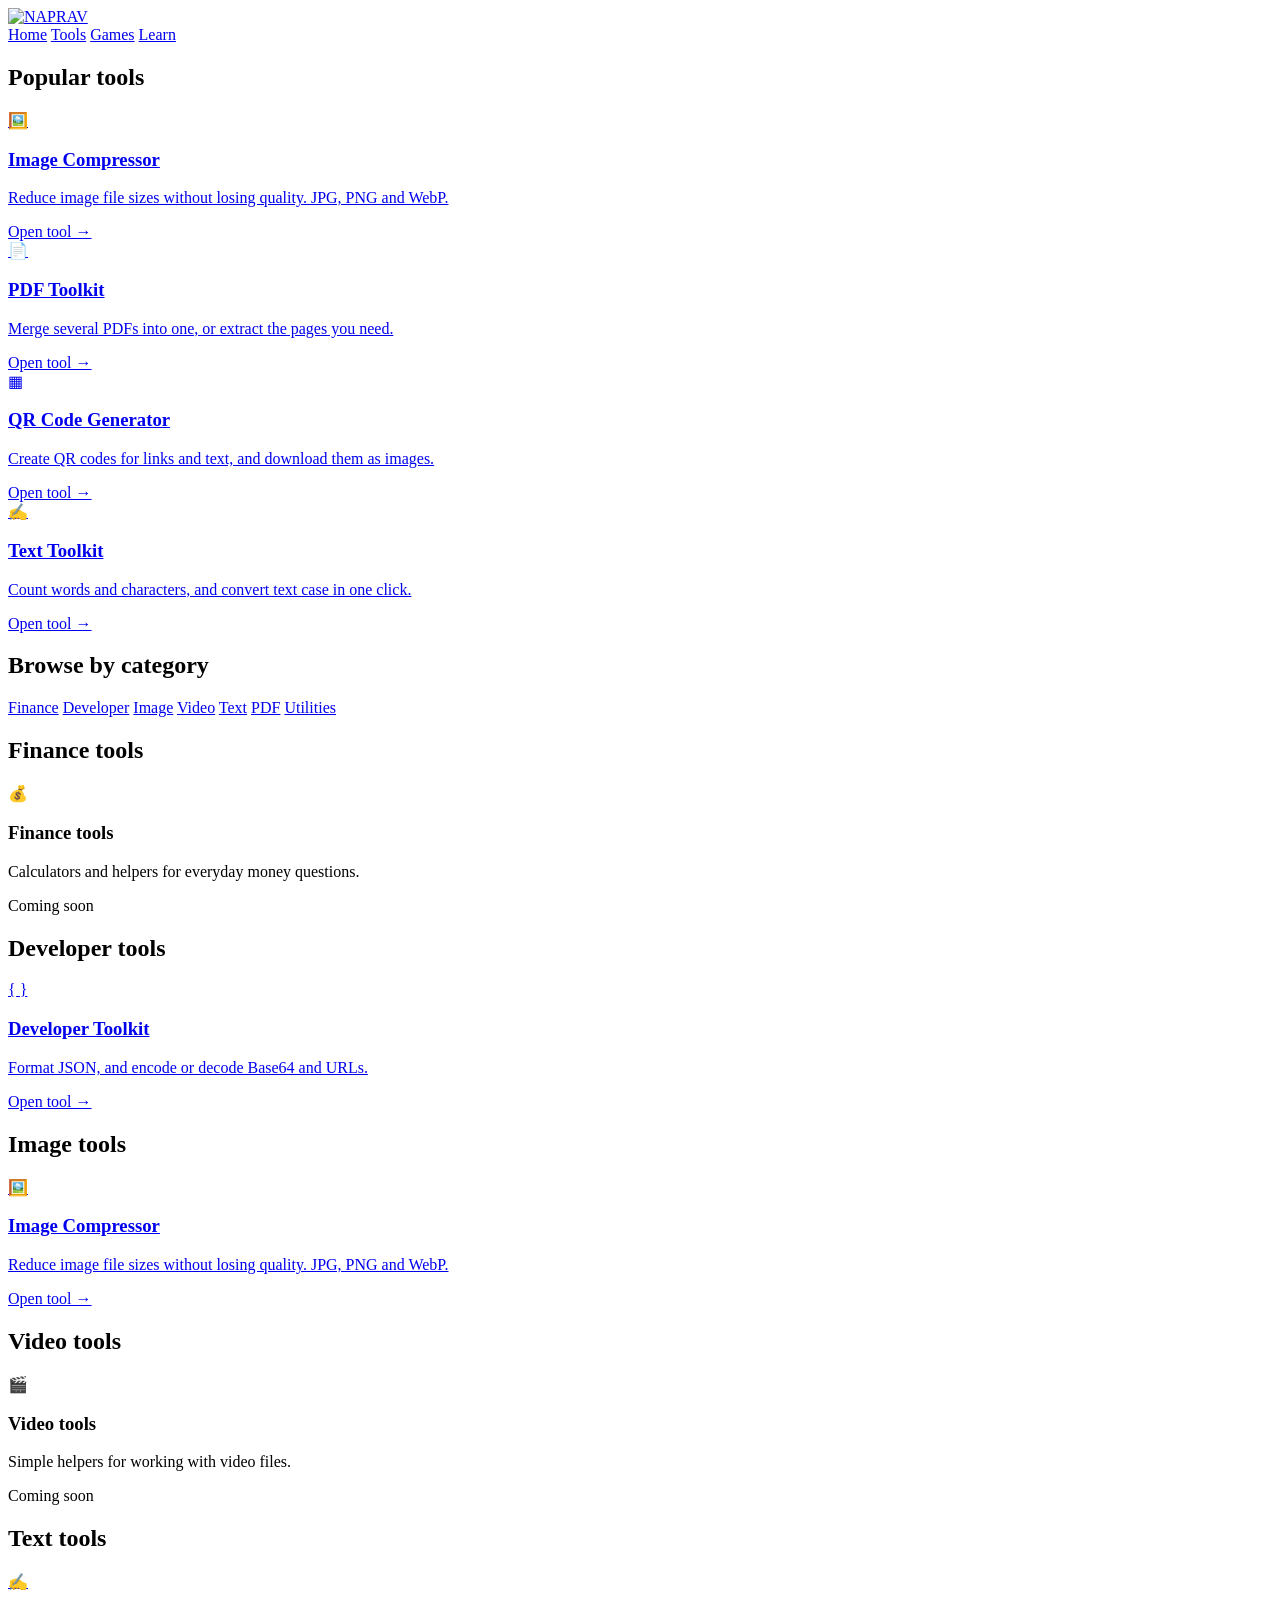
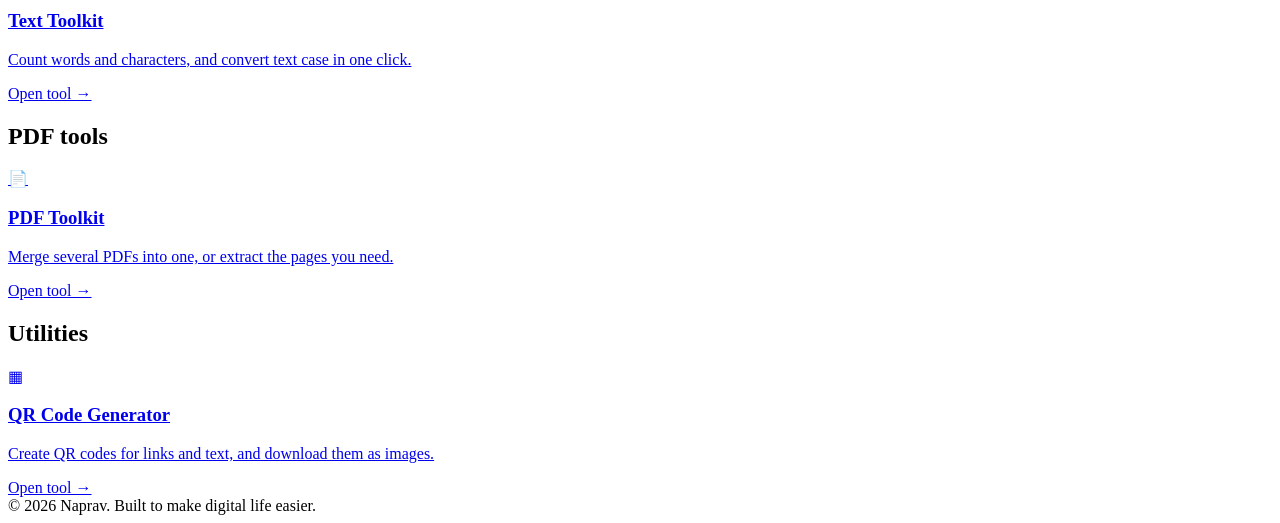
==== public/tools/index.html @ 21457ef4 "Create index.html" ====
<!DOCTYPE html>
<html lang="en">
<head>
<meta charset="UTF-8">
<meta name="viewport" content="width=device-width, initial-scale=1.0">
<meta name="description" content="Free online tools from NAPRAV: image compressor, PDF toolkit, QR code generator, text toolkit and developer tools. Fast, private, no sign-up.">
<meta name="theme-color" content="#0b0d12">
<title>Free Online Tools - NAPRAV</title>
<link rel="stylesheet" href="/style.css">
</head>
<body>
<header class="site-header">
  <a class="brand" href="/" aria-label="NAPRAV home">
    <span class="badge"><img src="/logo.png" alt="NAPRAV"></span>
  </a>
  <nav>
    <a href="/">Home</a>
    <a class="active" href="/tools/">Tools</a>
    <a href="/games/">Games</a>
    <a href="/learn/">Learn</a>
  </nav>
</header>

<main class="wrap">
  <h2>Popular tools</h2>
  <div class="grid">
    <a class="card" href="/tools/image-compressor/">
      <div class="icon">🖼️</div>
      <h3>Image Compressor</h3>
      <p>Reduce image file sizes without losing quality. JPG, PNG and WebP.</p>
      <span class="open">Open tool &rarr;</span>
    </a>
    <a class="card" href="/tools/pdf-toolkit/">
      <div class="icon">📄</div>
      <h3>PDF Toolkit</h3>
      <p>Merge several PDFs into one, or extract the pages you need.</p>
      <span class="open">Open tool &rarr;</span>
    </a>
    <a class="card" href="/tools/qr-code-generator/">
      <div class="icon">▦</div>
      <h3>QR Code Generator</h3>
      <p>Create QR codes for links and text, and download them as images.</p>
      <span class="open">Open tool &rarr;</span>
    </a>
    <a class="card" href="/tools/text-toolkit/">
      <div class="icon">✍️</div>
      <h3>Text Toolkit</h3>
      <p>Count words and characters, and convert text case in one click.</p>
      <span class="open">Open tool &rarr;</span>
    </a>
  </div>

  <h2>Browse by category</h2>
  <div class="chips">
    <a class="chip" href="#finance">Finance</a>
    <a class="chip" href="#developer">Developer</a>
    <a class="chip" href="#image">Image</a>
    <a class="chip" href="#video">Video</a>
    <a class="chip" href="#text">Text</a>
    <a class="chip" href="#pdf">PDF</a>
    <a class="chip" href="#utilities">Utilities</a>
  </div>

  <h2 id="finance">Finance tools</h2>
  <div class="grid">
    <div class="card">
      <div class="icon">💰</div>
      <h3>Finance tools</h3>
      <p>Calculators and helpers for everyday money questions.</p>
      <span class="soon">Coming soon</span>
    </div>
  </div>

  <h2 id="developer">Developer tools</h2>
  <div class="grid">
    <a class="card" href="/tools/developer-toolkit/">
      <div class="icon">{ }</div>
      <h3>Developer Toolkit</h3>
      <p>Format JSON, and encode or decode Base64 and URLs.</p>
      <span class="open">Open tool &rarr;</span>
    </a>
  </div>

  <h2 id="image">Image tools</h2>
  <div class="grid">
    <a class="card" href="/tools/image-compressor/">
      <div class="icon">🖼️</div>
      <h3>Image Compressor</h3>
      <p>Reduce image file sizes without losing quality. JPG, PNG and WebP.</p>
      <span class="open">Open tool &rarr;</span>
    </a>
  </div>
    <h2 id="video">Video tools</h2>
  <div class="grid">
    <div class="card">
      <div class="icon">🎬</div>
      <h3>Video tools</h3>
      <p>Simple helpers for working with video files.</p>
      <span class="soon">Coming soon</span>
    </div>
  </div>

  <h2 id="text">Text tools</h2>
  <div class="grid">
    <a class="card" href="/tools/text-toolkit/">
      <div class="icon">✍️</div>
      <h3>Text Toolkit</h3>
      <p>Count words and characters, and convert text case in one click.</p>
      <span class="open">Open tool &rarr;</span>
    </a>
  </div>

  <h2 id="pdf">PDF tools</h2>
  <div class="grid">
    <a class="card" href="/tools/pdf-toolkit/">
      <div class="icon">📄</div>
      <h3>PDF Toolkit</h3>
      <p>Merge several PDFs into one, or extract the pages you need.</p>
      <span class="open">Open tool &rarr;</span>
    </a>
  </div>

  <h2 id="utilities">Utilities</h2>
  <div class="grid">
    <a class="card" href="/tools/qr-code-generator/">
      <div class="icon">▦</div>
      <h3>QR Code Generator</h3>
      <p>Create QR codes for links and text, and download them as images.</p>
      <span class="open">Open tool &rarr;</span>
    </a>
  </div>
</main>

<footer>© 2026 Naprav. Built to make digital life easier.</footer>
</body>
</html>
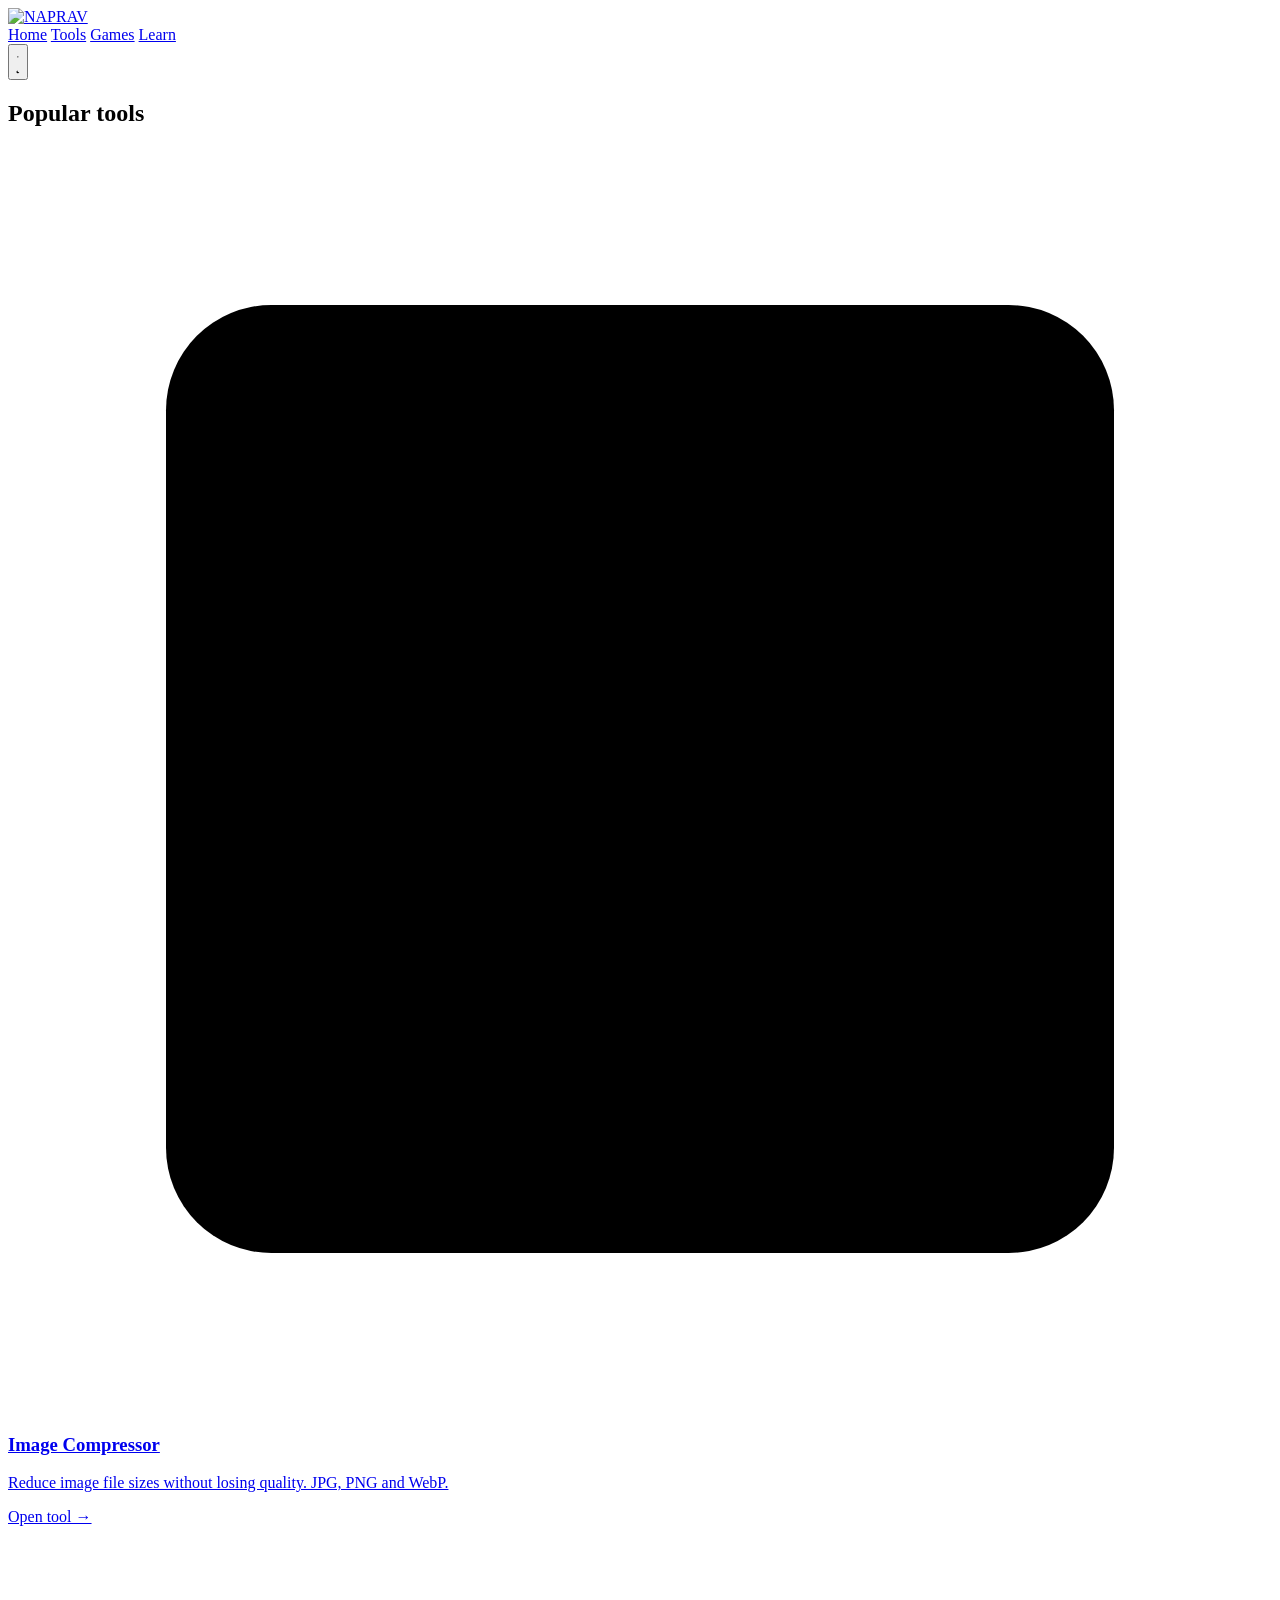
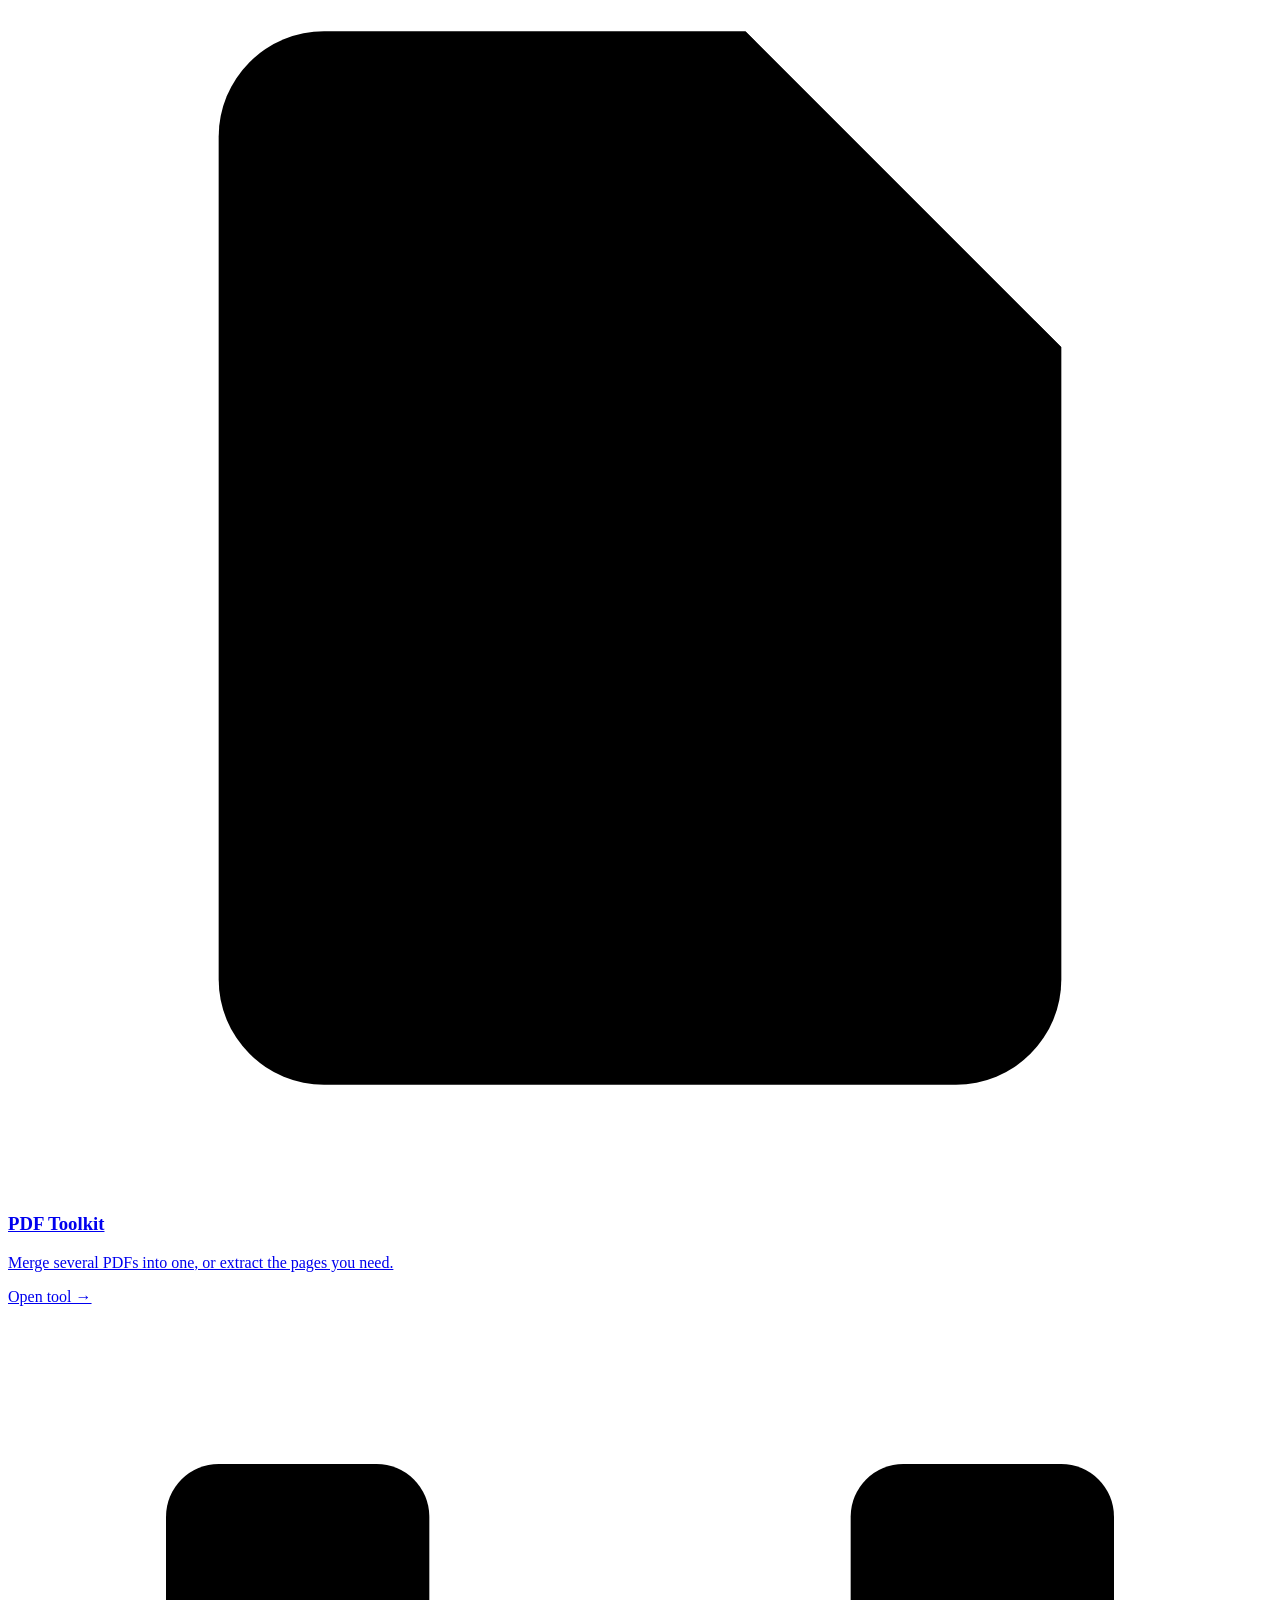
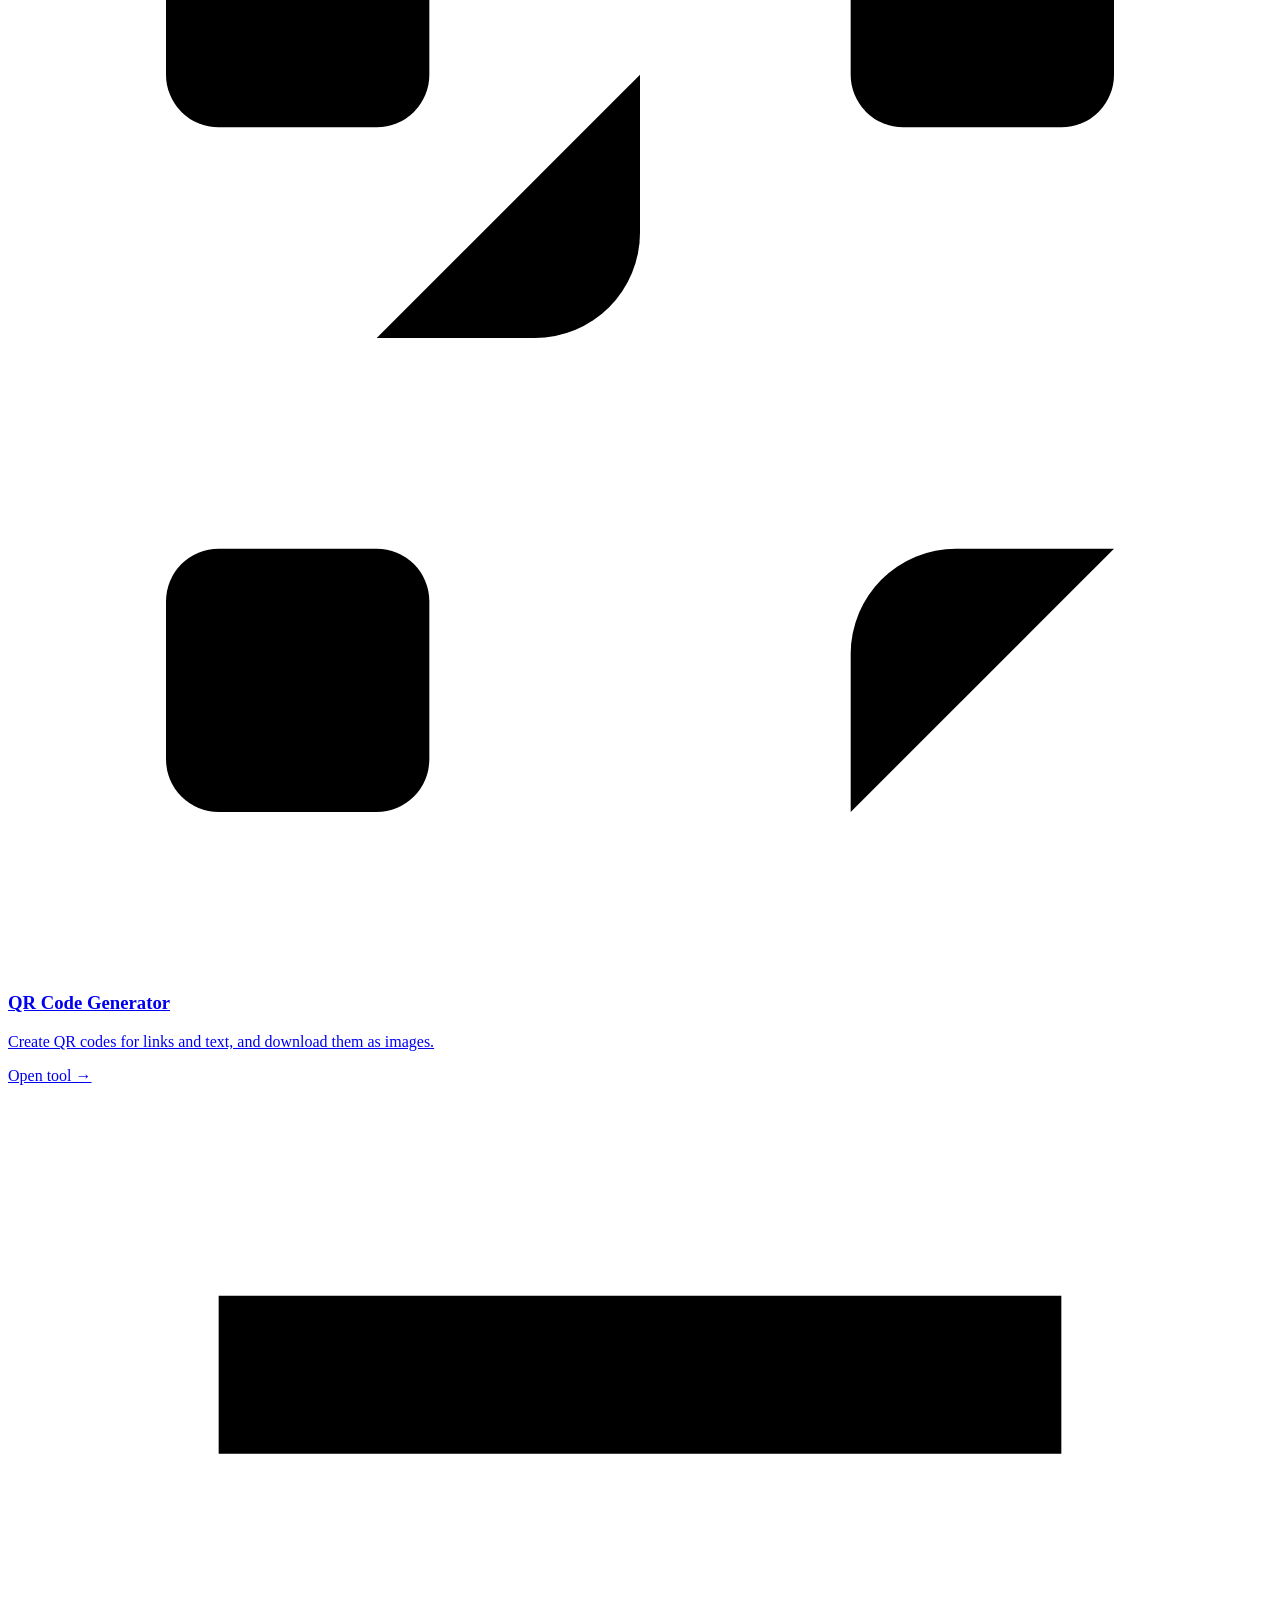
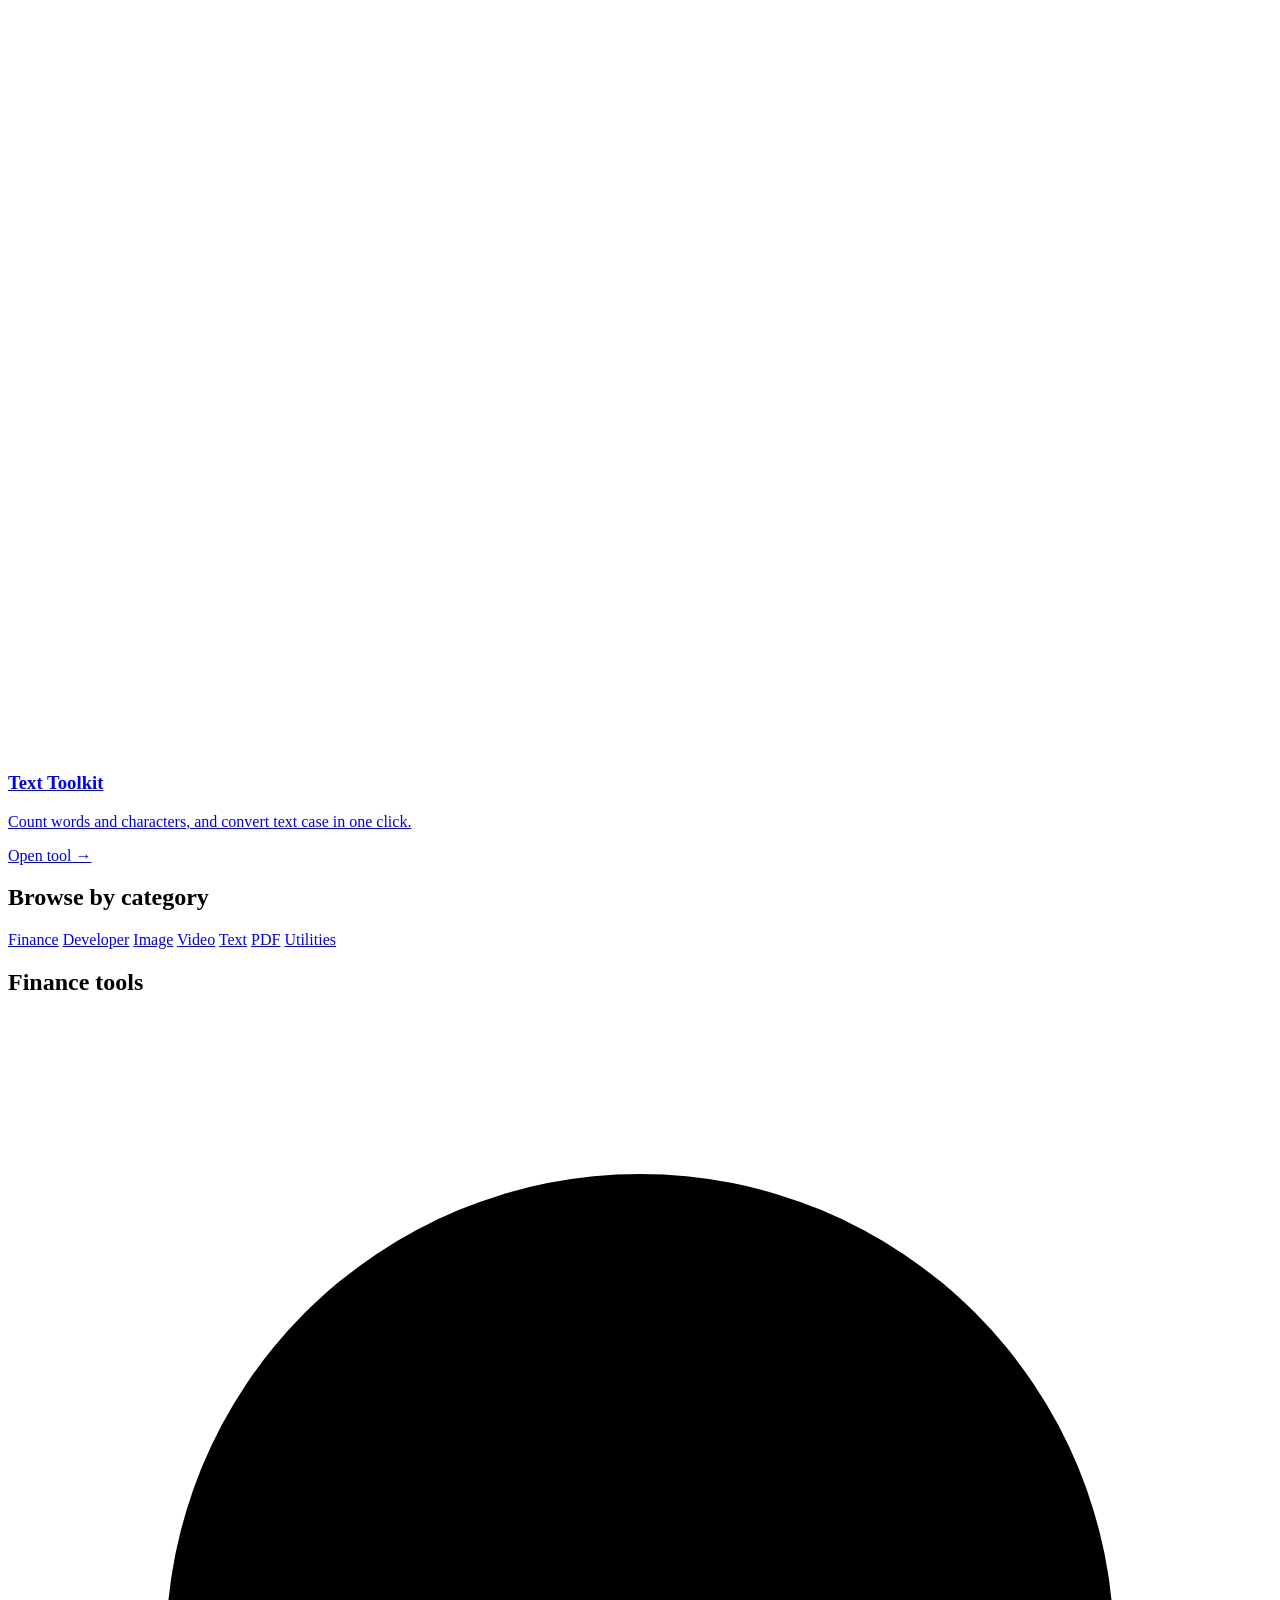
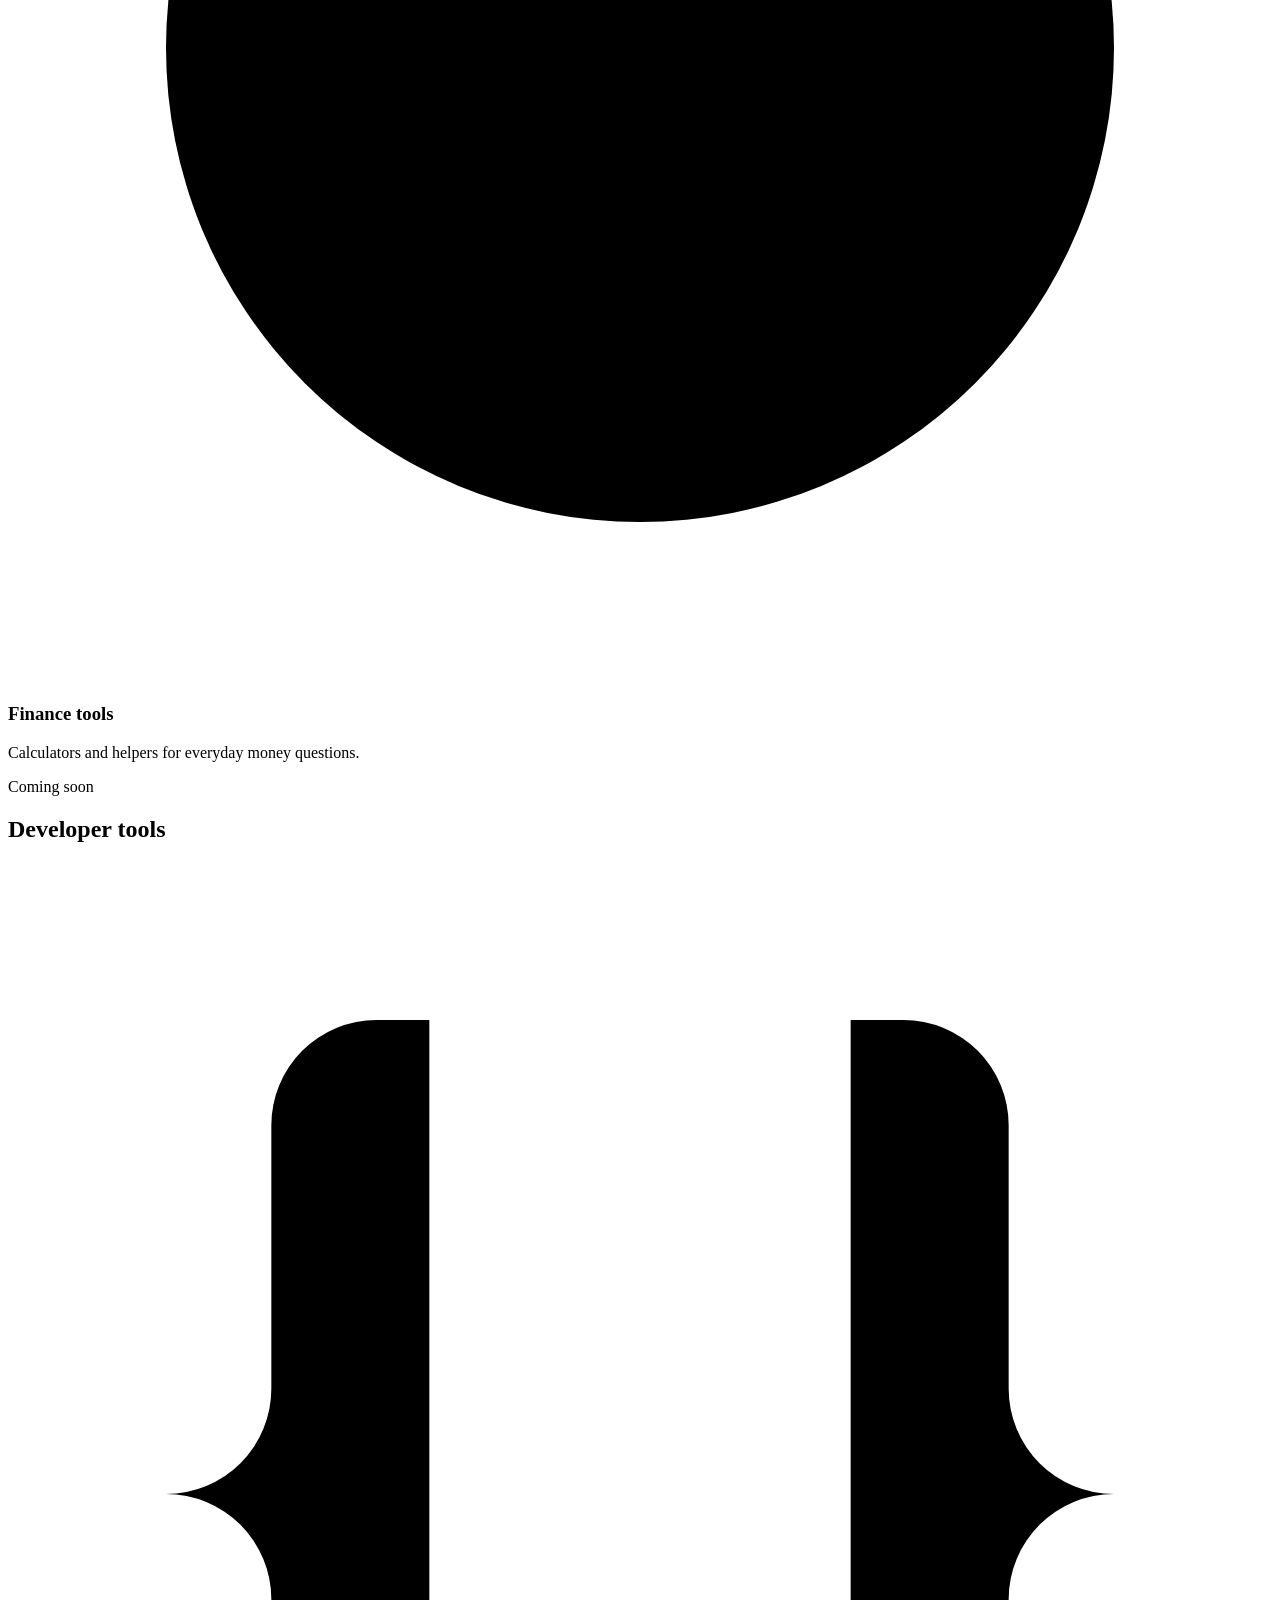
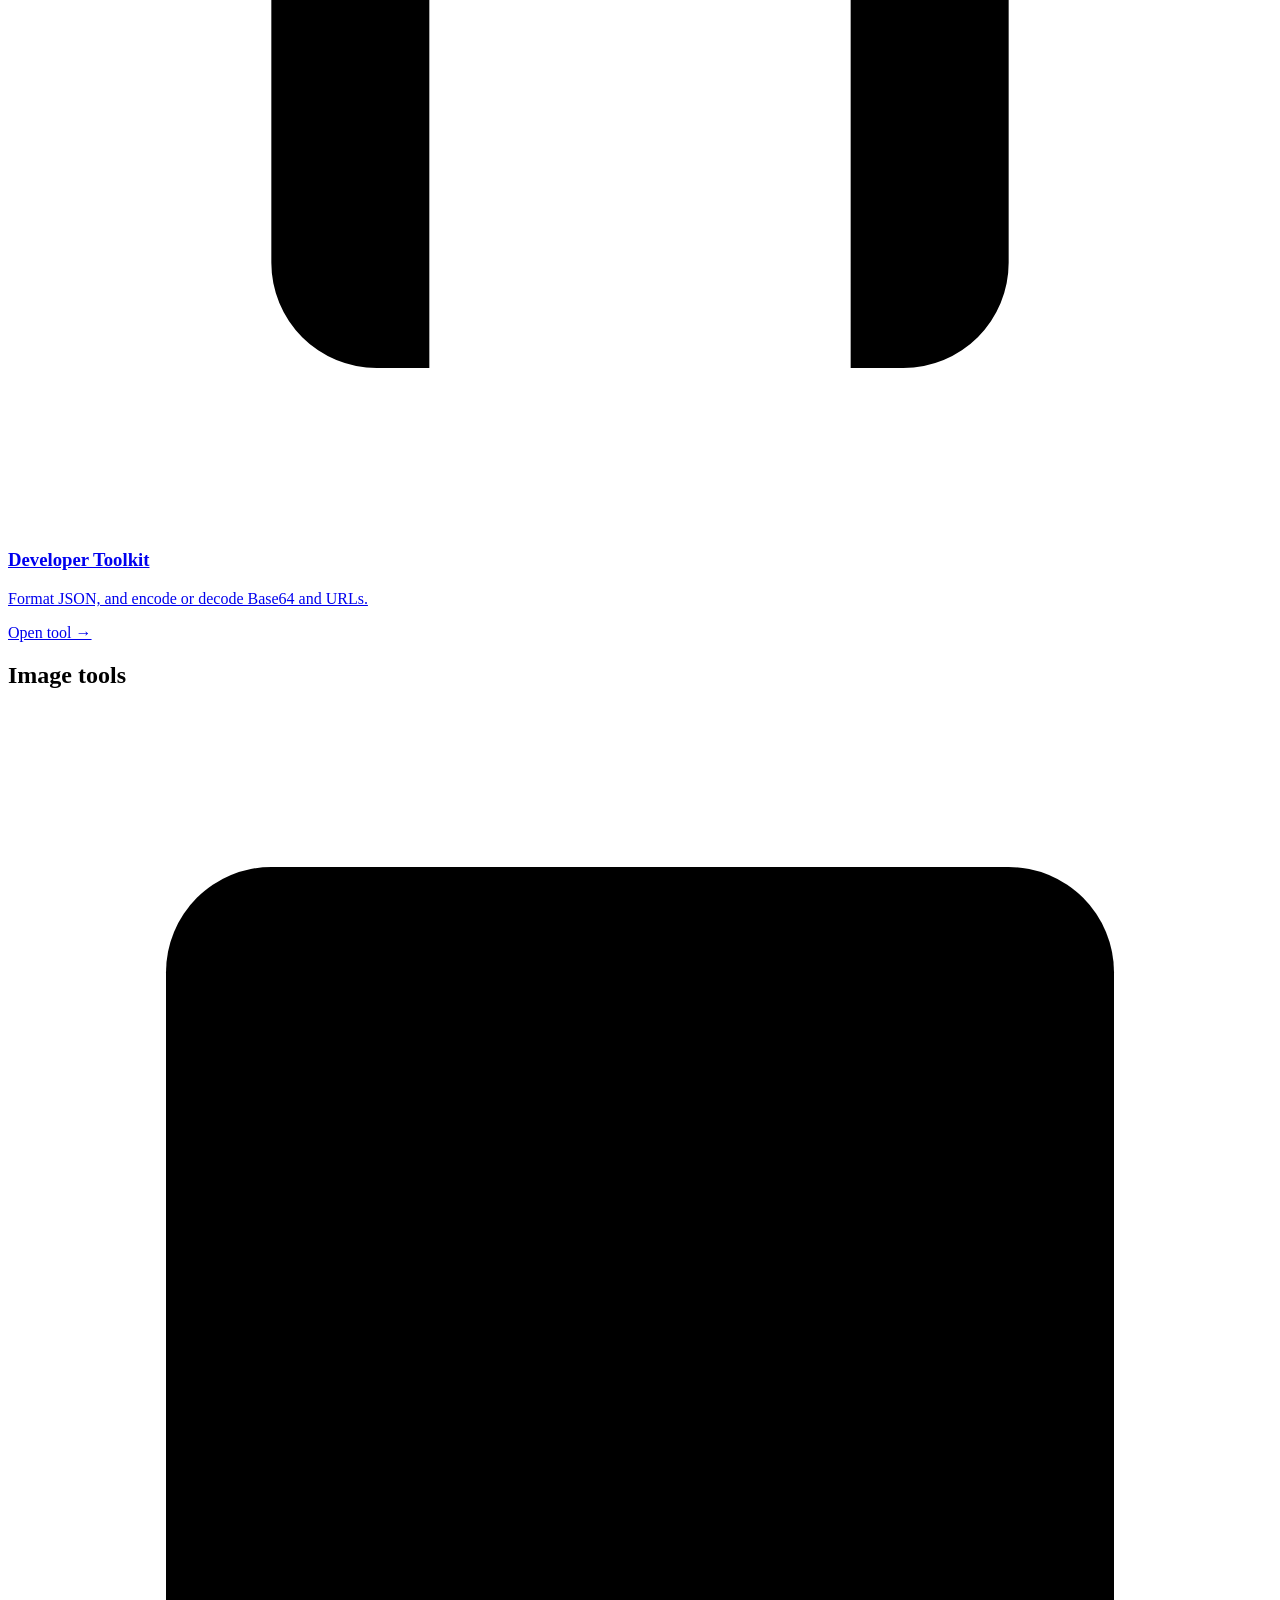
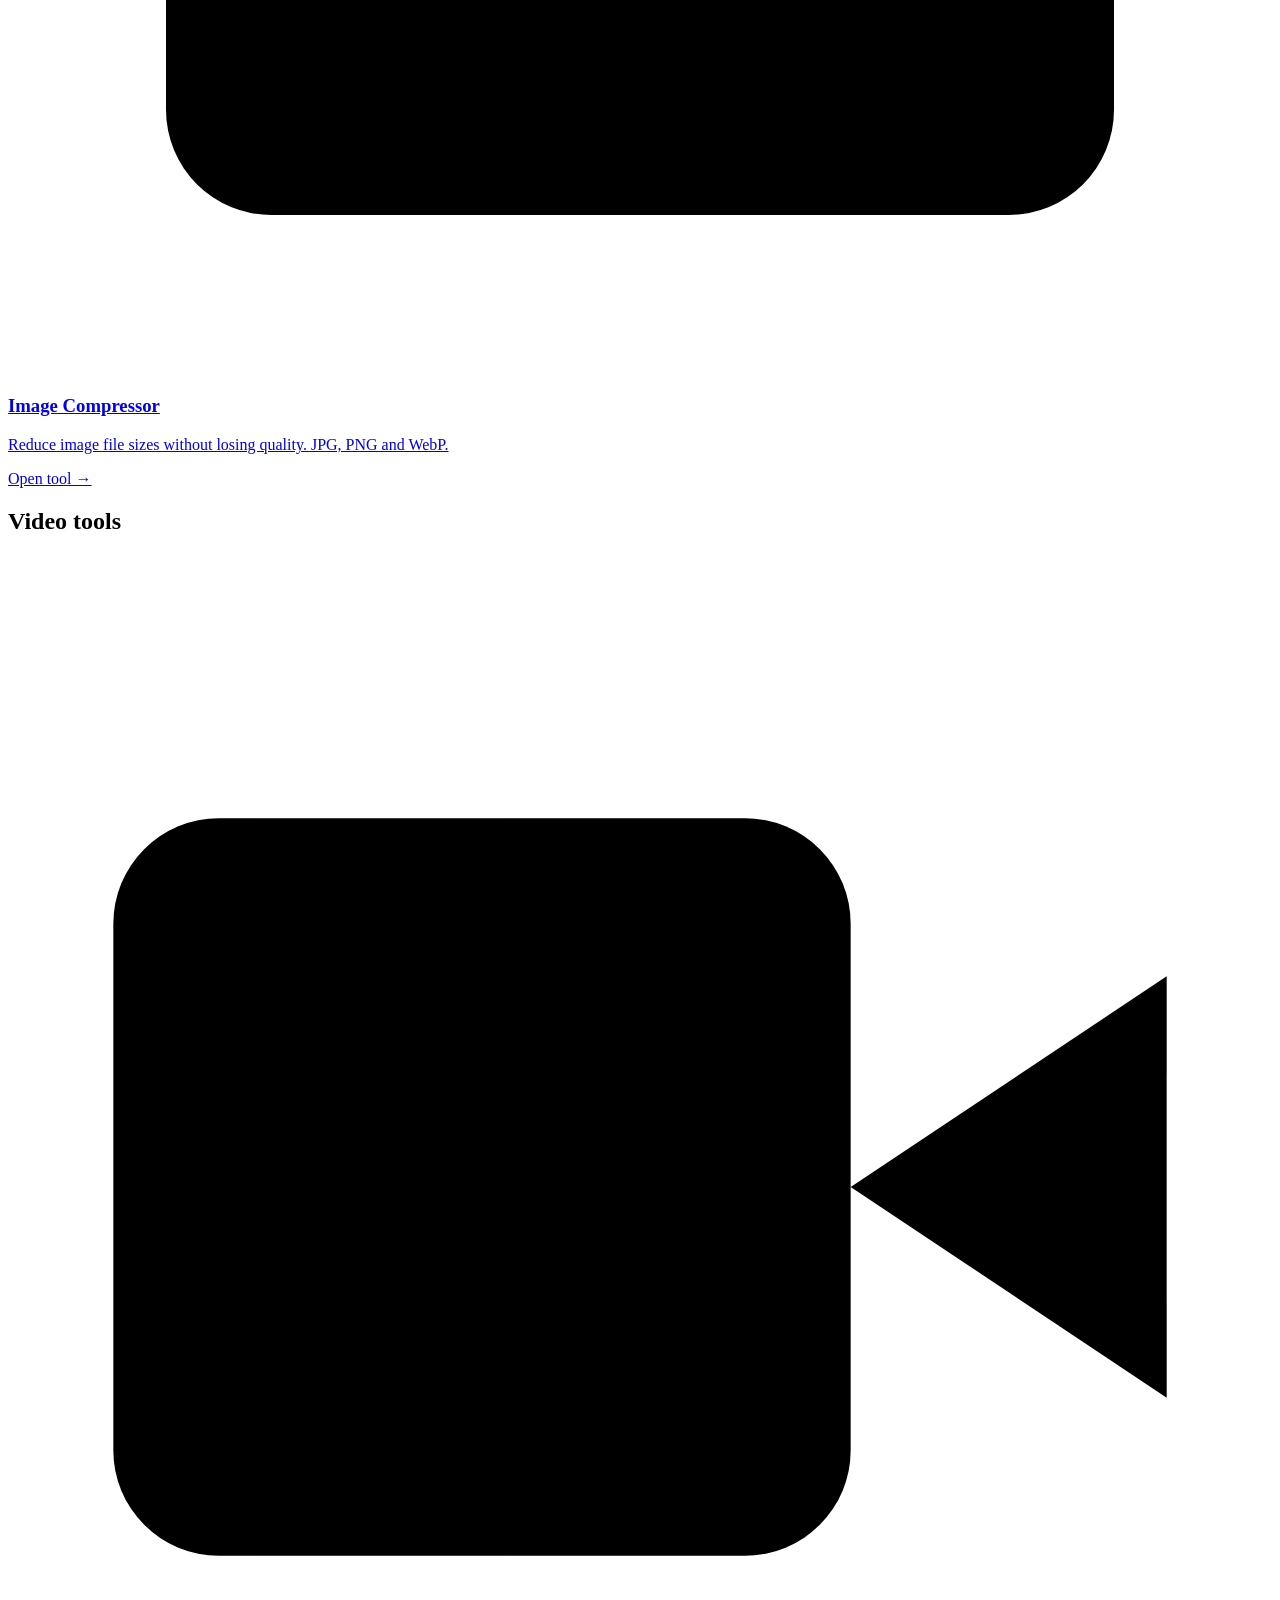
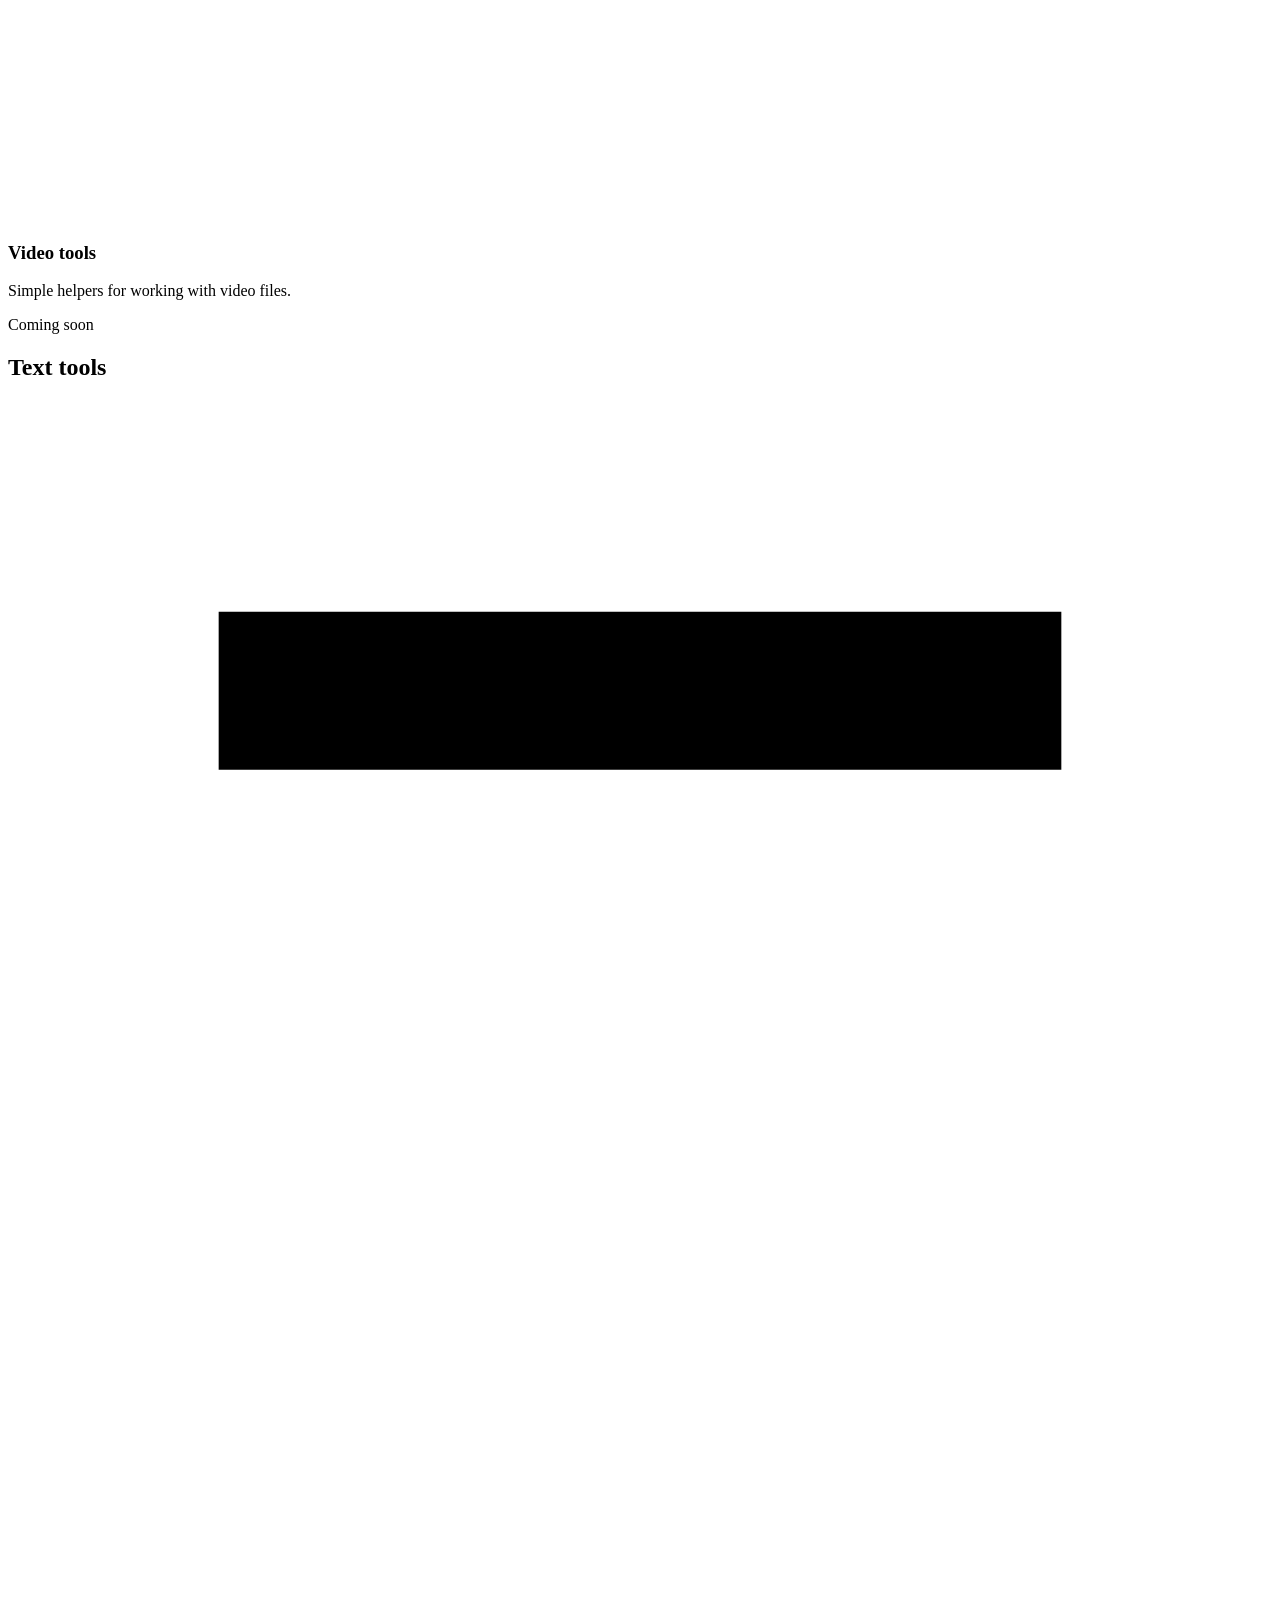
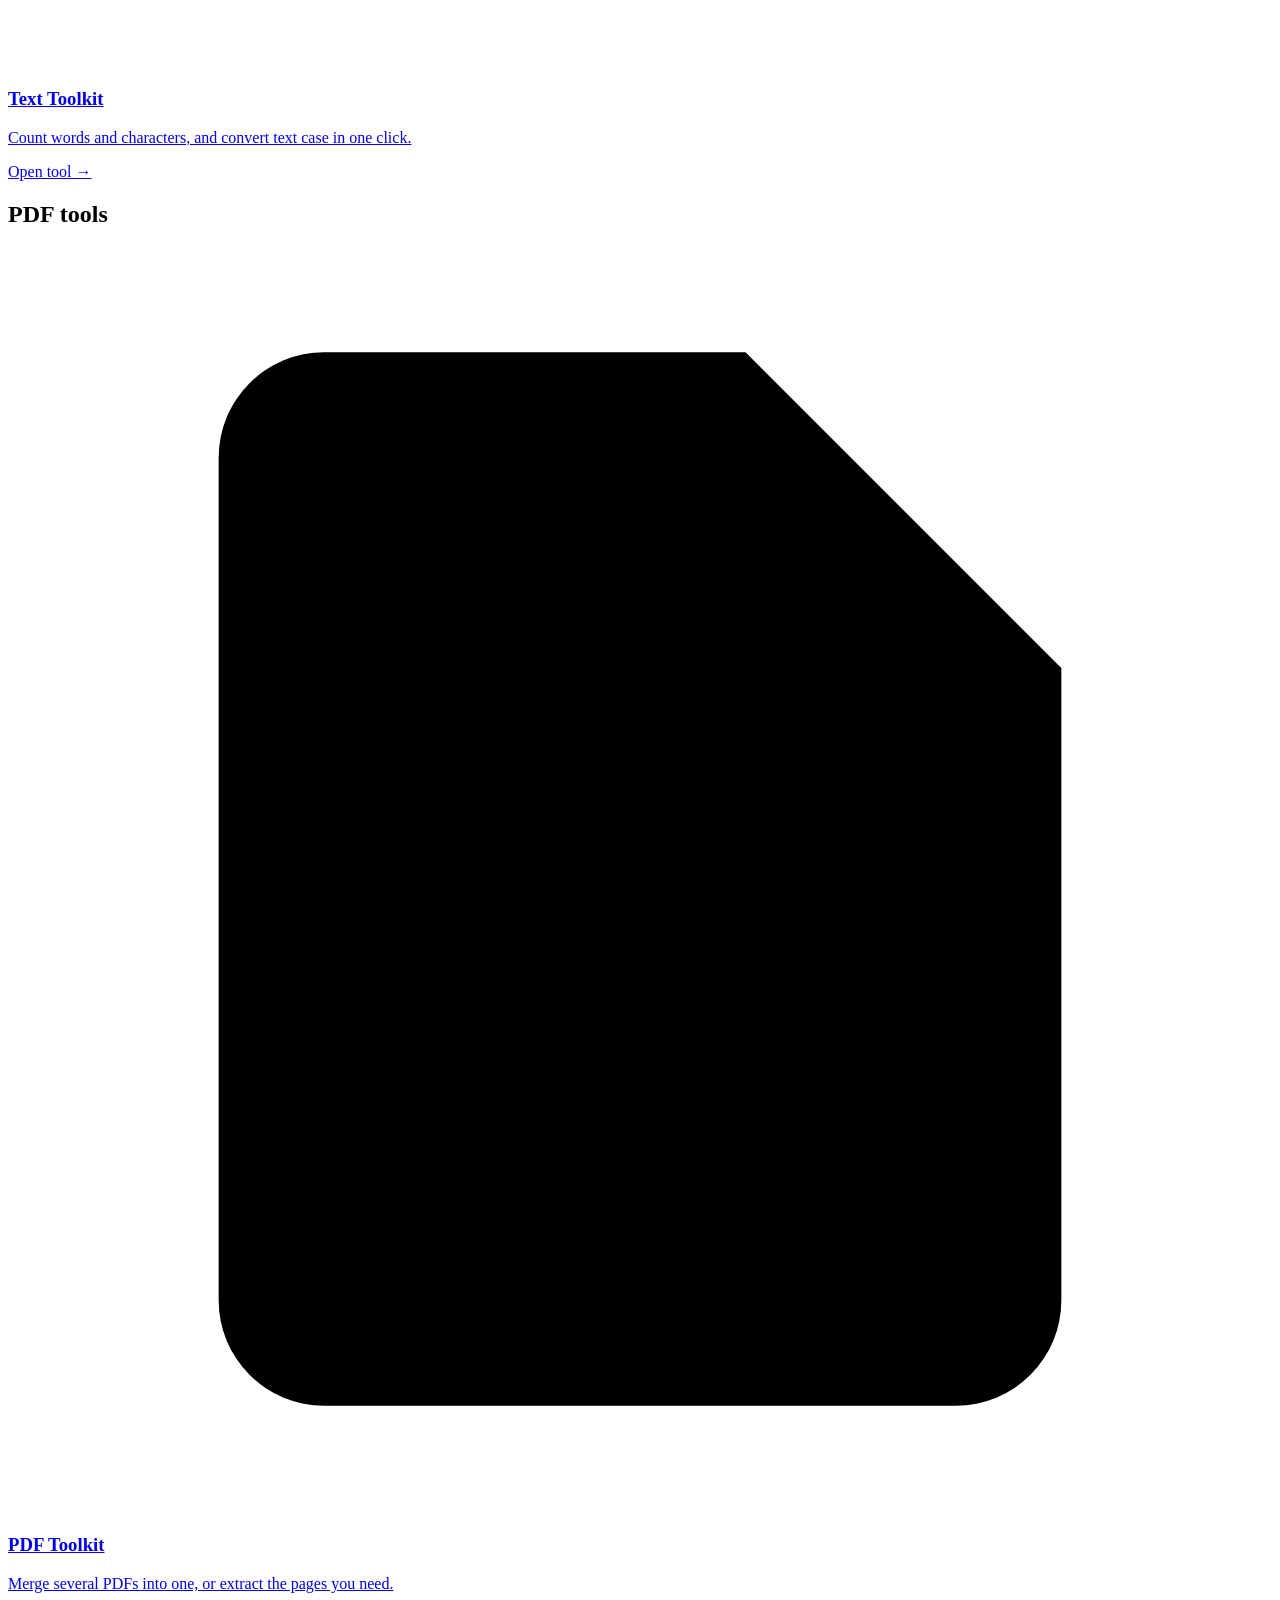
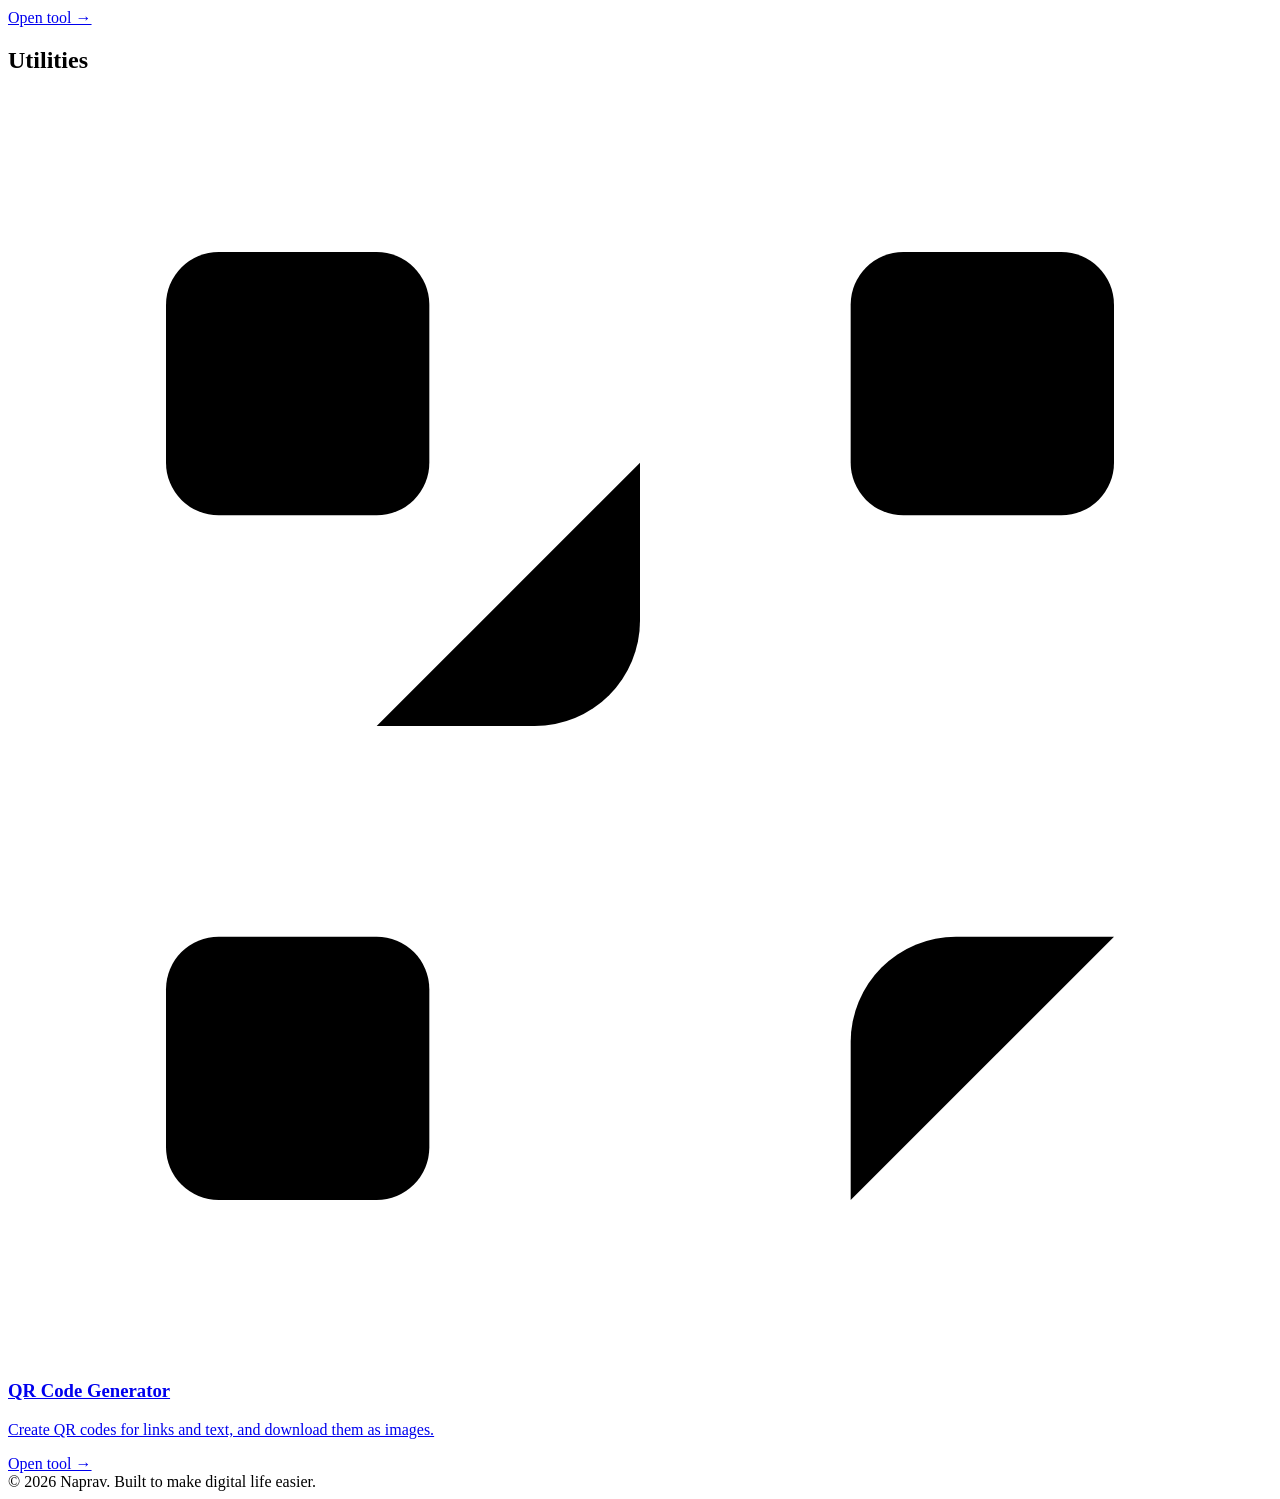
==== commit 19190c03: "Update index.html" ====
--- a/public/tools/index.html
+++ b/public/tools/index.html
@@ -1,5 +1,5 @@
 <!DOCTYPE html>
-<html lang="en">
+<html lang="en" data-theme="dark">
 <head>
 <meta charset="UTF-8">
 <meta name="viewport" content="width=device-width, initial-scale=1.0">
@@ -7,6 +7,7 @@
 <meta name="theme-color" content="#0b0d12">
 <title>Free Online Tools - NAPRAV</title>
 <link rel="stylesheet" href="/style.css">
+<script src="/theme.js"></script>
 </head>
 <body>
 <header class="site-header">
@@ -19,31 +20,37 @@
     <a href="/games/">Games</a>
     <a href="/learn/">Learn</a>
   </nav>
+  <div class="header-actions">
+    <button class="theme-toggle" type="button" aria-label="Switch between light and dark theme">
+      <svg class="icon-sun" viewBox="0 0 24 24" aria-hidden="true"><circle cx="12" cy="12" r="4"/><path d="M12 2v2M12 20v2M4.9 4.9l1.4 1.4M17.7 17.7l1.4 1.4M2 12h2M20 12h2M4.9 19.1l1.4-1.4M17.7 6.3l1.4-1.4"/></svg>
+      <svg class="icon-moon" viewBox="0 0 24 24" aria-hidden="true"><path d="M21 12.8A9 9 0 1 1 11.2 3a7 7 0 0 0 9.8 9.8z"/></svg>
+    </button>
+  </div>
 </header>
 
 <main class="wrap">
   <h2>Popular tools</h2>
   <div class="grid">
     <a class="card" href="/tools/image-compressor/">
-      <div class="icon">🖼️</div>
+      <div class="icon"><svg viewBox="0 0 24 24" aria-hidden="true"><rect x="3" y="3" width="18" height="18" rx="2"/><circle cx="8.5" cy="8.5" r="1.5"/><path d="m21 15-5-5L5 21"/></svg></div>
       <h3>Image Compressor</h3>
       <p>Reduce image file sizes without losing quality. JPG, PNG and WebP.</p>
       <span class="open">Open tool &rarr;</span>
     </a>
     <a class="card" href="/tools/pdf-toolkit/">
-      <div class="icon">📄</div>
+      <div class="icon"><svg viewBox="0 0 24 24" aria-hidden="true"><path d="M14 2H6a2 2 0 0 0-2 2v16a2 2 0 0 0 2 2h12a2 2 0 0 0 2-2V8z"/><path d="M14 2v6h6"/><path d="M8 13h8M8 17h5"/></svg></div>
       <h3>PDF Toolkit</h3>
       <p>Merge several PDFs into one, or extract the pages you need.</p>
       <span class="open">Open tool &rarr;</span>
     </a>
     <a class="card" href="/tools/qr-code-generator/">
-      <div class="icon">▦</div>
+      <div class="icon"><svg viewBox="0 0 24 24" aria-hidden="true"><rect width="5" height="5" x="3" y="3" rx="1"/><rect width="5" height="5" x="16" y="3" rx="1"/><rect width="5" height="5" x="3" y="16" rx="1"/><path d="M21 16h-3a2 2 0 0 0-2 2v3"/><path d="M21 21v.01"/><path d="M12 7v3a2 2 0 0 1-2 2H7"/><path d="M3 12h.01"/><path d="M12 3h.01"/><path d="M12 16v.01"/><path d="M16 12h1"/><path d="M21 12v.01"/><path d="M12 21v-1"/></svg></div>
       <h3>QR Code Generator</h3>
       <p>Create QR codes for links and text, and download them as images.</p>
       <span class="open">Open tool &rarr;</span>
     </a>
     <a class="card" href="/tools/text-toolkit/">
-      <div class="icon">✍️</div>
+      <div class="icon"><svg viewBox="0 0 24 24" aria-hidden="true"><path d="M4 7V4h16v3"/><path d="M9 20h6"/><path d="M12 4v16"/></svg></div>
       <h3>Text Toolkit</h3>
       <p>Count words and characters, and convert text case in one click.</p>
       <span class="open">Open tool &rarr;</span>
@@ -64,7 +71,7 @@
   <h2 id="finance">Finance tools</h2>
   <div class="grid">
     <div class="card">
-      <div class="icon">💰</div>
+      <div class="icon"><svg viewBox="0 0 24 24" aria-hidden="true"><circle cx="12" cy="12" r="9"/><path d="M14.5 9a2.5 2.5 0 0 0-2.5-1.5c-1.4 0-2.5.8-2.5 2s1 1.7 2.5 2 2.5.8 2.5 2-1.1 2-2.5 2A2.5 2.5 0 0 1 9.5 15"/><path d="M12 6v1.5M12 16.5V18"/></svg></div>
       <h3>Finance tools</h3>
       <p>Calculators and helpers for everyday money questions.</p>
       <span class="soon">Coming soon</span>
@@ -74,7 +81,7 @@
   <h2 id="developer">Developer tools</h2>
   <div class="grid">
     <a class="card" href="/tools/developer-toolkit/">
-      <div class="icon">{ }</div>
+      <div class="icon"><svg viewBox="0 0 24 24" aria-hidden="true"><path d="M8 3H7a2 2 0 0 0-2 2v5a2 2 0 0 1-2 2 2 2 0 0 1 2 2v5a2 2 0 0 0 2 2h1"/><path d="M16 21h1a2 2 0 0 0 2-2v-5a2 2 0 0 1 2-2 2 2 0 0 1-2-2V5a2 2 0 0 0-2-2h-1"/></svg></div>
       <h3>Developer Toolkit</h3>
       <p>Format JSON, and encode or decode Base64 and URLs.</p>
       <span class="open">Open tool &rarr;</span>
@@ -84,16 +91,17 @@
   <h2 id="image">Image tools</h2>
   <div class="grid">
     <a class="card" href="/tools/image-compressor/">
-      <div class="icon">🖼️</div>
+      <div class="icon"><svg viewBox="0 0 24 24" aria-hidden="true"><rect x="3" y="3" width="18" height="18" rx="2"/><circle cx="8.5" cy="8.5" r="1.5"/><path d="m21 15-5-5L5 21"/></svg></div>
       <h3>Image Compressor</h3>
       <p>Reduce image file sizes without losing quality. JPG, PNG and WebP.</p>
       <span class="open">Open tool &rarr;</span>
     </a>
   </div>
-    <h2 id="video">Video tools</h2>
+  
+  <h2 id="video">Video tools</h2>
   <div class="grid">
     <div class="card">
-      <div class="icon">🎬</div>
+      <div class="icon"><svg viewBox="0 0 24 24" aria-hidden="true"><rect x="2" y="5" width="14" height="14" rx="2"/><path d="m22 8-6 4 6 4z"/></svg></div>
       <h3>Video tools</h3>
       <p>Simple helpers for working with video files.</p>
       <span class="soon">Coming soon</span>
@@ -103,7 +111,7 @@
   <h2 id="text">Text tools</h2>
   <div class="grid">
     <a class="card" href="/tools/text-toolkit/">
-      <div class="icon">✍️</div>
+      <div class="icon"><svg viewBox="0 0 24 24" aria-hidden="true"><path d="M4 7V4h16v3"/><path d="M9 20h6"/><path d="M12 4v16"/></svg></div>
       <h3>Text Toolkit</h3>
       <p>Count words and characters, and convert text case in one click.</p>
       <span class="open">Open tool &rarr;</span>
@@ -113,7 +121,7 @@
   <h2 id="pdf">PDF tools</h2>
   <div class="grid">
     <a class="card" href="/tools/pdf-toolkit/">
-      <div class="icon">📄</div>
+      <div class="icon"><svg viewBox="0 0 24 24" aria-hidden="true"><path d="M14 2H6a2 2 0 0 0-2 2v16a2 2 0 0 0 2 2h12a2 2 0 0 0 2-2V8z"/><path d="M14 2v6h6"/><path d="M8 13h8M8 17h5"/></svg></div>
       <h3>PDF Toolkit</h3>
       <p>Merge several PDFs into one, or extract the pages you need.</p>
       <span class="open">Open tool &rarr;</span>
@@ -123,7 +131,7 @@
   <h2 id="utilities">Utilities</h2>
   <div class="grid">
     <a class="card" href="/tools/qr-code-generator/">
-      <div class="icon">▦</div>
+      <div class="icon"><svg viewBox="0 0 24 24" aria-hidden="true"><rect width="5" height="5" x="3" y="3" rx="1"/><rect width="5" height="5" x="16" y="3" rx="1"/><rect width="5" height="5" x="3" y="16" rx="1"/><path d="M21 16h-3a2 2 0 0 0-2 2v3"/><path d="M21 21v.01"/><path d="M12 7v3a2 2 0 0 1-2 2H7"/><path d="M3 12h.01"/><path d="M12 3h.01"/><path d="M12 16v.01"/><path d="M16 12h1"/><path d="M21 12v.01"/><path d="M12 21v-1"/></svg></div>
       <h3>QR Code Generator</h3>
       <p>Create QR codes for links and text, and download them as images.</p>
       <span class="open">Open tool &rarr;</span>
